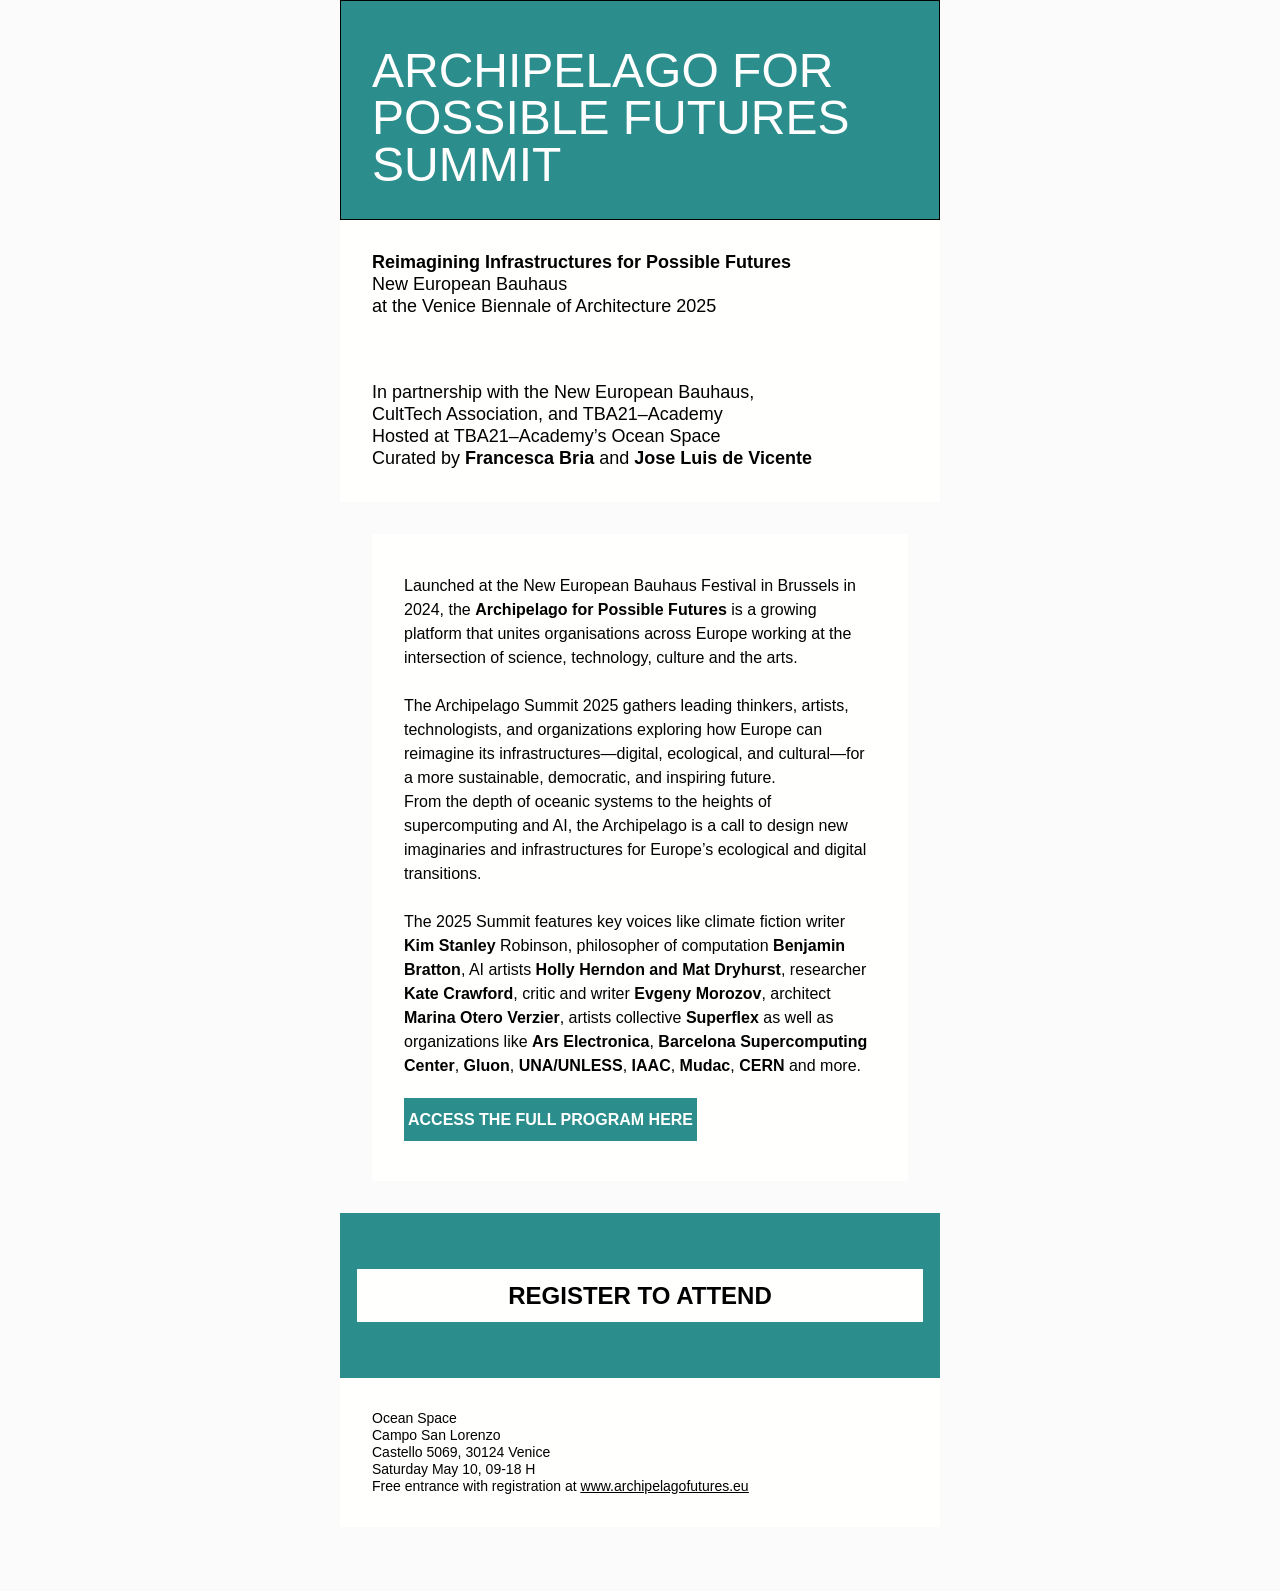
==== archipelago-letter/index.html @ 65e49612 "upd email" ====
<!doctype html>
<html lang="en" dir="auto" xmlns="http://www.w3.org/1999/xhtml" xmlns:v="urn:schemas-microsoft-com:vml" xmlns:o="urn:schemas-microsoft-com:office:office">
<head>
<title>ARCHIPELAGO FOR POSSIBLE FUTURES SUMMIT</title>
<!--[if !mso]><!-->
<meta http-equiv="X-UA-Compatible" content="IE=edge">
<!--<![endif]-->
<meta http-equiv="Content-Type" content="text/html; charset=UTF-8">
<meta name="viewport" content="width=device-width, initial-scale=1">
<style type="text/css">

#outlook a{padding:0;}body{margin:0;padding:0;-webkit-text-size-adjust:100%;-ms-text-size-adjust:100%;}table,td{border-collapse:collapse;mso-table-lspace:0pt;mso-table-rspace:0pt;}img{border:0;height:auto;line-height:100%;outline:none;text-decoration:none;-ms-interpolation-mode:bicubic;}p{display:block;margin:0;}
</style>
<!--[if mso]> <noscript><xml><o:OfficeDocumentSettings><o:AllowPNG/><o:PixelsPerInch>96</o:PixelsPerInch></o:OfficeDocumentSettings></xml></noscript>
<![endif]-->
<!--[if lte mso 11]>
<style type="text/css">

.h{width:100% !important;}
</style>
<![endif]-->
<style type="text/css">

@media only screen and (min-width:599px){.f{width:531px!important;max-width:531px;}.hb{width:3px!important;max-width:3px;}.k{width:536px!important;max-width:536px;}.p{width:568px!important;max-width:568px;}.o{width:100%!important;max-width:100%;}.oc{width:22.7612%!important;max-width:22.7612%;}.x5{width:2.9851%!important;max-width:2.9851%;}}
</style>
<style media="screen and (min-width:599px)">.moz-text-html .f{width:531px!important;max-width:531px;}.moz-text-html .hb{width:3px!important;max-width:3px;}.moz-text-html .k{width:536px!important;max-width:536px;}.moz-text-html .p{width:568px!important;max-width:568px;}.moz-text-html .o{width:100%!important;max-width:100%;}.moz-text-html .oc{width:22.7612%!important;max-width:22.7612%;}.moz-text-html .x5{width:2.9851%!important;max-width:2.9851%;}
</style>
<style type="text/css">

@font-face{font-family:'Futura PT';font-style:normal;font-weight:400;mso-font-alt:'Gill Sans';src:url(https://sthmwwqim9yc6v1v.public.blob.vercel-storage.com/FuturaPT-Book-4z6zQm4X7bW9oYr2mli2XhpmAFk872.woff);}@font-face{font-family:'Futura PT';font-style:normal;font-weight:600;mso-font-alt:'Gill Sans';src:url(https://sthmwwqim9yc6v1v.public.blob.vercel-storage.com/FuturaPT-Heavy-7Whd7Agw1hOAuCQ8MwNNus2QT4EzBn.woff);}u+.emailify .g-screen{background:#000;mix-blend-mode:screen;display:inline-block;padding:0;margin:0;}u+.emailify .g-diff{background:#000;mix-blend-mode:difference;display:inline-block;padding:0;margin:0;}body{-webkit-font-smoothing:antialiased;-moz-osx-font-smoothing:grayscale;}a[x-apple-data-detectors]{color:inherit!important;text-decoration:none!important;}u+.emailify a{color:inherit!important;text-decoration:none!important;}#MessageViewBody a{color:inherit!important;text-decoration:none!important;}div.w{font-size:0;}
@media only screen and (max-width:599px){.emailify{height:100%!important;margin:0!important;padding:0!important;width:100%!important;}td.x{padding-left:0!important;padding-right:0!important;}td.b td{background-size:cover!important;}div.r.e>table>tbody>tr>td,div.r.e>div>table>tbody>tr>td{padding-right:16px!important}div.r.y>table>tbody>tr>td,div.r.y>div>table>tbody>tr>td{padding-left:16px!important}td.b.xb>table{width:100%!important}td.xb>table>tbody>tr>td>a{display:block!important;width:100%!important;padding-left:0!important;padding-right:0!important;}td.b.xb>table{width:100%!important}td.xb>table>tbody>tr>td{width:100%!important;padding-left:0!important;padding-right:0!important;}}
</style>
<meta name="format-detection" content="telephone=no, date=no, address=no, email=no, url=no">
<meta name="x-apple-disable-message-reformatting">
<meta name="color-scheme" content="light dark">
<meta name="supported-color-schemes" content="light dark">
<!--[if gte mso 9]>
<style>a:link{mso-style-priority:99;color:inherit;text-decoration:none;}a:visited{mso-style-priority:99;color:inherit;text-decoration:none;}li{margin-left:-1em !important}table,td,p,div,span,ul,ol,li,a,h1,h2,h3,h4,h5,h6{mso-hyphenate:none;}sup,sub{font-size: 100% !important;}
</style>
<![endif]-->
</head>
<body lang="en" link="#DD0000" vlink="#DD0000" class="emailify" style="mso-line-height-rule:exactly;mso-hyphenate:none;word-spacing:normal;background-color:#fbfbfb;"><div style="display:none;font-size:1px;color:#ffffff;line-height:1px;max-height:0;max-width:0;opacity:0;overflow:hidden;">Reimagining Infrastructures for Possible Futures New European Bauhaus at the Venice Biennale of Architecture 2025</div><div style="background-color:#fbfbfb;" lang="en" dir="auto">
<!--[if mso | IE]>
<table align="center" border="0" cellpadding="0" cellspacing="0" role="presentation" style="width:600px;" width="600"><tr><td style="line-height:0;font-size:0;mso-line-height-rule:exactly;">
<![endif]--><div class="r e y" style="background:#2c8e8c;background-color:#2c8e8c;margin:0px auto;max-width:600px;">
<table align="center" border="0" cellpadding="0" cellspacing="0" role="presentation" style="background:#2c8e8c;background-color:#2c8e8c;width:100%;"><tbody><tr><td style="border-bottom:1px solid #000000;border-left:1px solid #000000;border-right:1px solid #000000;border-top:1px solid #000000;direction:ltr;font-size:0;padding:31px 31px 31px 31px;text-align:left;">
<!--[if mso | IE]>
<table role="presentation" border="0" cellpadding="0" cellspacing="0"><tr><td style="vertical-align:middle;width:531px;">
<![endif]--><div class="f h" style="font-size:0;text-align:left;direction:ltr;display:inline-block;vertical-align:middle;width:100%;">
<table border="0" cellpadding="0" cellspacing="0" role="presentation" style="border:none;vertical-align:middle;" width="100%"><tbody><tr><td align="left" style="font-size:0;padding:0;padding-bottom:15px;word-break:break-word;">
<table border="0" cellpadding="0" cellspacing="0" role="presentation" style="border-collapse:collapse;border-spacing:0;"><tbody><tr><td style="width:50px;"> <img alt src="https://e.hypermatic.com/9e083a17dd540c4760c29c9b9c010d60.jpg" style="border:0;display:block;outline:none;text-decoration:none;height:auto;width:100%;font-size:13px;" width="50" height="auto">
</td></tr></tbody></table>
</td></tr><tr><td align="left" class="x" style="font-size:0;padding-bottom:0;word-break:break-word;"><div style="text-align:left;"><p style="Margin:0;mso-line-height-alt:47px;"><span style="font-size:48px;font-family:'Futura PT','Gill Sans',sans-serif;font-weight:400;text-transform:uppercase;color:#ffffff;line-height:98%;mso-line-height-alt:47px;">ARCHIPELAGO FOR POSSIBLE FUTURES SUMMIT</span></p></div>
</td></tr></tbody></table></div>
<!--[if mso | IE]>
</td><td class style="vertical-align:top;width:3px;">
<![endif]--><div class="hb h" style="font-size:0;text-align:left;direction:ltr;display:inline-block;vertical-align:top;width:100%;">
<table border="0" cellpadding="0" cellspacing="0" role="presentation" width="100%"><tbody><tr><td style="vertical-align:top;padding:0;">
<table border="0" cellpadding="0" cellspacing="0" role="presentation" style width="100%"><tbody></tbody></table>
</td></tr></tbody></table></div>
<!--[if mso | IE]>
</td></tr></table>
<![endif]-->
</td></tr></tbody></table></div>
<!--[if mso | IE]>
</td></tr></table>
<table align="center" border="0" cellpadding="0" cellspacing="0" role="presentation" style="width:600px;" width="600"><tr><td style="line-height:0;font-size:0;mso-line-height-rule:exactly;">
<![endif]--><div class="r e y" style="background:#fffffe;background-color:#fffffe;margin:0px auto;max-width:600px;">
<table align="center" border="0" cellpadding="0" cellspacing="0" role="presentation" style="background:#fffffe;background-color:#fffffe;width:100%;"><tbody><tr><td style="border:none;direction:ltr;font-size:0;padding:32px 32px 32px 32px;text-align:left;">
<!--[if mso | IE]>
<table role="presentation" border="0" cellpadding="0" cellspacing="0"><tr><td style="vertical-align:middle;width:536px;">
<![endif]--><div class="k h" style="font-size:0;text-align:left;direction:ltr;display:inline-block;vertical-align:middle;width:100%;">
<table border="0" cellpadding="0" cellspacing="0" role="presentation" style="border:none;vertical-align:middle;" width="100%"><tbody><tr><td align="left" class="x" style="font-size:0;word-break:break-word;"><div style="text-align:left;"><p style="Margin:0;mso-line-height-alt:22px;"><span style="font-size:18px;font-family:'Futura PT','Gill Sans',sans-serif;font-weight:600;color:#000000;line-height:122%;mso-line-height-alt:22px;">Reimagining Infrastructures for Possible Futures</span></p><p style="Margin:0;mso-line-height-alt:22px;"><span style="font-size:18px;font-family:'Futura PT','Gill Sans',sans-serif;font-weight:400;color:#000000;line-height:122%;mso-line-height-alt:22px;">New European Bauhaus </span></p><p style="Margin:0;mso-line-height-alt:22px;"><span style="font-size:18px;font-family:'Futura PT','Gill Sans',sans-serif;font-weight:400;color:#000000;line-height:122%;mso-line-height-alt:22px;">at the Venice Biennale of Architecture 2025</span></p></div>
</td></tr></tbody></table></div>
<!--[if mso | IE]>
</td></tr></table>
<![endif]-->
</td></tr></tbody></table></div>
<!--[if mso | IE]>
</td></tr></table>
<table align="center" border="0" cellpadding="0" cellspacing="0" role="presentation" style="width:600px;" width="600"><tr><td style="line-height:0;font-size:0;mso-line-height-rule:exactly;">
<![endif]--><div class="r e y" style="background:#fffffe;background-color:#fffffe;margin:0px auto;max-width:600px;">
<table align="center" border="0" cellpadding="0" cellspacing="0" role="presentation" style="background:#fffffe;background-color:#fffffe;width:100%;"><tbody><tr><td style="border:none;direction:ltr;font-size:0;padding:32px 32px 32px 32px;text-align:left;">
<!--[if mso | IE]>
<table role="presentation" border="0" cellpadding="0" cellspacing="0"><tr><td style="vertical-align:middle;width:536px;">
<![endif]--><div class="k h" style="font-size:0;text-align:left;direction:ltr;display:inline-block;vertical-align:middle;width:100%;">
<table border="0" cellpadding="0" cellspacing="0" role="presentation" style="border:none;vertical-align:middle;" width="100%"><tbody><tr><td align="left" class="x" style="font-size:0;word-break:break-word;"><div style="text-align:left;"><p style="Margin:0;mso-line-height-alt:22px;"><span style="font-size:18px;font-family:'Futura PT','Gill Sans',sans-serif;font-weight:400;color:#000000;line-height:122%;mso-line-height-alt:22px;">In partnership with the New European Bauhaus, </span></p><p style="Margin:0;mso-line-height-alt:22px;"><span style="font-size:18px;font-family:'Futura PT','Gill Sans',sans-serif;font-weight:400;color:#000000;line-height:122%;mso-line-height-alt:22px;">CultTech Association, and TBA21–Academy</span></p><p style="Margin:0;mso-line-height-alt:22px;"><span style="font-size:18px;font-family:'Futura PT','Gill Sans',sans-serif;font-weight:400;color:#000000;line-height:122%;mso-line-height-alt:22px;">Hosted at TBA21–Academy&rsquo;s Ocean Space</span></p><p style="Margin:0;mso-line-height-alt:22px;"><span style="font-size:18px;font-family:'Futura PT','Gill Sans',sans-serif;font-weight:400;color:#000000;line-height:122%;mso-line-height-alt:22px;">Curated by </span><span style="font-size:18px;font-family:'Futura PT','Gill Sans',sans-serif;font-weight:600;color:#000000;line-height:122%;mso-line-height-alt:22px;">Francesca Bria</span><span style="font-size:18px;font-family:'Futura PT','Gill Sans',sans-serif;font-weight:400;color:#000000;line-height:122%;mso-line-height-alt:22px;"> and </span><span style="font-size:18px;font-family:'Futura PT','Gill Sans',sans-serif;font-weight:600;color:#000000;line-height:122%;mso-line-height-alt:22px;">Jose Luis de Vicente</span></p></div>
</td></tr></tbody></table></div>
<!--[if mso | IE]>
</td></tr></table>
<![endif]-->
</td></tr></tbody></table></div>
<!--[if mso | IE]>
</td></tr></table>
<table align="center" border="0" cellpadding="0" cellspacing="0" role="presentation" style="width:600px;" width="600"><tr><td style="line-height:0;font-size:0;mso-line-height-rule:exactly;">
<table align="center" border="0" cellpadding="0" cellspacing="0" role="presentation" style="width:600px;" width="600"><tr><td style="line-height:0;font-size:0;mso-line-height-rule:exactly;"><v:image style="border:0;height:693px;mso-position-horizontal:center;position:absolute;top:0;width:600px;z-index:-3;" src="https://e.hypermatic.com/7cba2e846ac6e6dfd0c2833f0e7c9ea8.jpg" xmlns:v="urn:schemas-microsoft-com:vml"/><v:rect style="border:0;height:693px;mso-position-horizontal:center;position:absolute;top:0;bottom:0;width:600px;z-index:-4;" fillcolor="transparent" stroke="false" strokecolor="none" strokeweight="0" xmlns:v="urn:schemas-microsoft-com:vml"/>
<![endif]--><div class="r e y" style="background:transparent url('https://e.hypermatic.com/7cba2e846ac6e6dfd0c2833f0e7c9ea8.jpg') center center / cover no-repeat;background-position:center center;background-repeat:no-repeat;background-size:cover;margin:0px auto;max-width:600px;"><div style="line-height:0;font-size:0;">
<table align="center" background="https://e.hypermatic.com/7cba2e846ac6e6dfd0c2833f0e7c9ea8.jpg" border="0" cellpadding="0" cellspacing="0" role="presentation" style="background:transparent url('https://e.hypermatic.com/7cba2e846ac6e6dfd0c2833f0e7c9ea8.jpg') center center / cover no-repeat;background-position:center center;background-repeat:no-repeat;background-size:cover;width:100%;"><tbody><tr><td style="border:none;direction:ltr;font-size:0;padding:32px 32px 32px 32px;text-align:left;">
<!--[if mso | IE]>
<table role="presentation" border="0" cellpadding="0" cellspacing="0"><tr><td style="vertical-align:middle;width:536px;">
<![endif]--><div class="k h" style="font-size:0;text-align:left;direction:ltr;display:inline-block;vertical-align:middle;width:100%;">
<table border="0" cellpadding="0" cellspacing="0" role="presentation" width="100%"><tbody><tr><td style="background-color:#fffffe;border:none;vertical-align:middle;padding:40px 32px 40px 32px;">
<table border="0" cellpadding="0" cellspacing="0" role="presentation" style width="100%"><tbody><tr><td align="left" class="x" style="font-size:0;padding-bottom:8px;word-break:break-word;"><div style="text-align:left;"><p style="Margin:0;mso-line-height-alt:24px;"><span style="font-size:16px;font-family:'Futura PT','Gill Sans',sans-serif;font-weight:400;color:#000000;line-height:150%;mso-line-height-alt:24px;">Launched at the New European Bauhaus Festival in Brussels in 2024, the </span><span style="font-size:16px;font-family:'Futura PT','Gill Sans',sans-serif;font-weight:600;color:#000000;line-height:150%;mso-line-height-alt:24px;">Archipelago for Possible Futures</span><span style="font-size:16px;font-family:'Futura PT','Gill Sans',sans-serif;font-weight:400;color:#000000;line-height:150%;mso-line-height-alt:24px;"> is a growing platform that unites organisations across Europe working at the intersection of science, technology, culture and the arts.</span></p><p style="Margin:0;mso-line-height-alt:24px;"><span style="font-size:16px;font-family:'Futura PT','Gill Sans',sans-serif;font-weight:400;color:#000000;line-height:150%;mso-line-height-alt:24px;">&nbsp;</span></p><p style="Margin:0;mso-line-height-alt:24px;"><span style="font-size:16px;font-family:'Futura PT','Gill Sans',sans-serif;font-weight:400;color:#000000;line-height:150%;mso-line-height-alt:24px;">The Archipelago Summit 2025 gathers leading thinkers, artists, technologists, and organizations exploring how Europe can reimagine its infrastructures—digital, ecological, and cultural—for a more sustainable, democratic, and inspiring future. </span></p><p style="Margin:0;mso-line-height-alt:24px;"><span style="font-size:16px;font-family:'Futura PT','Gill Sans',sans-serif;font-weight:400;color:#000000;line-height:150%;mso-line-height-alt:24px;">From the depth of oceanic systems to the heights of supercomputing and AI, the Archipelago is a call to design new imaginaries and infrastructures for Europe&rsquo;s ecological and digital transitions.</span></p><p style="Margin:0;mso-line-height-alt:24px;"><span style="font-size:16px;font-family:'Futura PT','Gill Sans',sans-serif;font-weight:400;color:#000000;line-height:150%;mso-line-height-alt:24px;">&nbsp;</span></p><p style="Margin:0;mso-line-height-alt:24px;"><span style="font-size:16px;font-family:'Futura PT','Gill Sans',sans-serif;font-weight:400;color:#000000;line-height:150%;mso-line-height-alt:24px;">The 2025 Summit features key voices like climate fiction writer </span><span style="font-size:16px;font-family:'Futura PT','Gill Sans',sans-serif;font-weight:600;color:#000000;line-height:150%;mso-line-height-alt:24px;">Kim Stanley</span><span style="font-size:16px;font-family:'Futura PT','Gill Sans',sans-serif;font-weight:500;color:#000000;line-height:150%;mso-line-height-alt:24px;"> Robinson</span><span style="font-size:16px;font-family:'Futura PT','Gill Sans',sans-serif;font-weight:400;color:#000000;line-height:150%;mso-line-height-alt:24px;">, philosopher of computation </span><span style="font-size:16px;font-family:'Futura PT','Gill Sans',sans-serif;font-weight:600;color:#000000;line-height:150%;mso-line-height-alt:24px;">Benjamin Bratton</span><span style="font-size:16px;font-family:'Futura PT','Gill Sans',sans-serif;font-weight:400;color:#000000;line-height:150%;mso-line-height-alt:24px;">, AI artists </span><span style="font-size:16px;font-family:'Futura PT','Gill Sans',sans-serif;font-weight:600;color:#000000;line-height:150%;mso-line-height-alt:24px;">Holly Herndon and Mat Dryhurst</span><span style="font-size:16px;font-family:'Futura PT','Gill Sans',sans-serif;font-weight:400;color:#000000;line-height:150%;mso-line-height-alt:24px;">, researcher </span><span style="font-size:16px;font-family:'Futura PT','Gill Sans',sans-serif;font-weight:600;color:#000000;line-height:150%;mso-line-height-alt:24px;">Kate Crawford</span><span style="font-size:16px;font-family:'Futura PT','Gill Sans',sans-serif;font-weight:400;color:#000000;line-height:150%;mso-line-height-alt:24px;">, critic and writer </span><span style="font-size:16px;font-family:'Futura PT','Gill Sans',sans-serif;font-weight:600;color:#000000;line-height:150%;mso-line-height-alt:24px;">Evgeny Morozov</span><span style="font-size:16px;font-family:'Futura PT','Gill Sans',sans-serif;font-weight:400;color:#000000;line-height:150%;mso-line-height-alt:24px;">, architect </span><span style="font-size:16px;font-family:'Futura PT','Gill Sans',sans-serif;font-weight:600;color:#000000;line-height:150%;mso-line-height-alt:24px;">Marina Otero Verzier</span><span style="font-size:16px;font-family:'Futura PT','Gill Sans',sans-serif;font-weight:400;color:#000000;line-height:150%;mso-line-height-alt:24px;">, artists collective </span><span style="font-size:16px;font-family:'Futura PT','Gill Sans',sans-serif;font-weight:600;color:#000000;line-height:150%;mso-line-height-alt:24px;">Superflex</span><span style="font-size:16px;font-family:'Futura PT','Gill Sans',sans-serif;font-weight:400;color:#000000;line-height:150%;mso-line-height-alt:24px;"> as well as organizations like </span><span style="font-size:16px;font-family:'Futura PT','Gill Sans',sans-serif;font-weight:600;color:#000000;line-height:150%;mso-line-height-alt:24px;">Ars Electronica</span><span style="font-size:16px;font-family:'Futura PT','Gill Sans',sans-serif;font-weight:400;color:#000000;line-height:150%;mso-line-height-alt:24px;">, </span><span style="font-size:16px;font-family:'Futura PT','Gill Sans',sans-serif;font-weight:600;color:#000000;line-height:150%;mso-line-height-alt:24px;">Barcelona Supercomputing Center</span><span style="font-size:16px;font-family:'Futura PT','Gill Sans',sans-serif;font-weight:400;color:#000000;line-height:150%;mso-line-height-alt:24px;">, </span><span style="font-size:16px;font-family:'Futura PT','Gill Sans',sans-serif;font-weight:600;color:#000000;line-height:150%;mso-line-height-alt:24px;">Gluon</span><span style="font-size:16px;font-family:'Futura PT','Gill Sans',sans-serif;font-weight:400;color:#000000;line-height:150%;mso-line-height-alt:24px;">, </span><span style="font-size:16px;font-family:'Futura PT','Gill Sans',sans-serif;font-weight:600;color:#000000;line-height:150%;mso-line-height-alt:24px;">UNA/UNLESS</span><span style="font-size:16px;font-family:'Futura PT','Gill Sans',sans-serif;font-weight:400;color:#000000;line-height:150%;mso-line-height-alt:24px;">, </span><span style="font-size:16px;font-family:'Futura PT','Gill Sans',sans-serif;font-weight:600;color:#000000;line-height:150%;mso-line-height-alt:24px;">IAAC</span><span style="font-size:16px;font-family:'Futura PT','Gill Sans',sans-serif;font-weight:400;color:#000000;line-height:150%;mso-line-height-alt:24px;">, </span><span style="font-size:16px;font-family:'Futura PT','Gill Sans',sans-serif;font-weight:600;color:#000000;line-height:150%;mso-line-height-alt:24px;">Mudac</span><span style="font-size:16px;font-family:'Futura PT','Gill Sans',sans-serif;font-weight:400;color:#000000;line-height:150%;mso-line-height-alt:24px;">, </span><span style="font-size:16px;font-family:'Futura PT','Gill Sans',sans-serif;font-weight:600;color:#000000;line-height:150%;mso-line-height-alt:24px;">CERN</span><span style="font-size:16px;font-family:'Futura PT','Gill Sans',sans-serif;font-weight:400;color:#000000;line-height:150%;mso-line-height-alt:24px;"> and more. </span></p></div>
</td></tr><tr><td style="font-size:0;padding:0;padding-bottom:8px;word-break:break-word;" aria-hidden="true"><div style="height:4px;line-height:4px;">&#8202;</div>
</td></tr><tr><td align="left" class="b" style="font-size:0;padding:0;padding-bottom:0;word-break:break-word;">
<table border="0" cellpadding="0" cellspacing="0" role="presentation" style="border-collapse:separate;width:293px;line-height:100%;"><tbody><tr><td align="center" bgcolor="#2c8e8c" class role="presentation" style="background:#2c8e8c;border:none;cursor:auto;mso-padding-alt:12px 0px 12px 0px;vertical-align:middle;" valign="middle"> <a href="https://www.archipelagofutures.eu/program-venice-2025" class style="display:inline-block;width:293px;background-color:#2c8e8c;color:#ffffff;font-family:'Futura PT','Gill Sans',sans-serif;font-size:13px;font-weight:normal;line-height:100%;margin:0;text-decoration:none;text-transform:none;padding:12px 0px 12px 0px;mso-padding-alt:0;" target="_blank"> <span style="font-size:16px;font-family:'Futura PT','Gill Sans',sans-serif;font-weight:600;text-transform:uppercase;color:#ffffff;line-height:119%;mso-line-height-alt:19px;">Access the full program here</span></a>
</td></tr></tbody></table>
</td></tr></tbody></table>
</td></tr></tbody></table></div>
<!--[if mso | IE]>
</td></tr></table>
<![endif]-->
</td></tr></tbody></table></div></div>
<!--[if mso | IE]>
</td></tr></table>
</td></tr></table>
<table align="center" border="0" cellpadding="0" cellspacing="0" role="presentation" style="width:600px;" width="600"><tr><td style="line-height:0;font-size:0;mso-line-height-rule:exactly;">
<![endif]--><div class="r e y" style="background:#2c8e8c;background-color:#2c8e8c;margin:0px auto;max-width:600px;">
<table align="center" border="0" cellpadding="0" cellspacing="0" role="presentation" style="background:#2c8e8c;background-color:#2c8e8c;width:100%;"><tbody><tr><td style="border:none;direction:ltr;font-size:0;padding:16px 16px 16px 16px;text-align:left;">
<!--[if mso | IE]>
<table role="presentation" border="0" cellpadding="0" cellspacing="0"><tr><td style="vertical-align:middle;width:568px;">
<![endif]--><div class="p h" style="font-size:0;text-align:left;direction:ltr;display:inline-block;vertical-align:middle;width:100%;">
<table border="0" cellpadding="0" cellspacing="0" role="presentation" width="100%"><tbody><tr><td style="border:none;vertical-align:middle;padding:40px 0px 40px 0px;">
<table border="0" cellpadding="0" cellspacing="0" role="presentation" style width="100%"><tbody><tr><td align="center" class="b xb" style="font-size:0;padding:0;word-break:break-word;">
<table border="0" cellpadding="0" cellspacing="0" role="presentation" style="border-collapse:separate;width:566px;line-height:100%;"><tbody><tr><td align="center" bgcolor="#fffffe" class role="presentation" style="background:#fffffe;border:none;cursor:auto;mso-padding-alt:12px 0px 12px 0px;vertical-align:middle;" valign="middle"> <a href="https://www.archipelagofutures.eu" class style="display:inline-block;width:566px;background-color:#fffffe;color:#ffffff;font-family:'Futura PT','Gill Sans',sans-serif;font-size:13px;font-weight:normal;line-height:100%;margin:0;text-decoration:none;text-transform:none;padding:12px 0px 12px 0px;mso-padding-alt:0;" target="_blank"> <span style="font-size:24px;font-family:'Futura PT','Gill Sans',sans-serif;font-weight:600;text-transform:uppercase;color:#000000;line-height:121%;mso-line-height-alt:29px;">Register to attend</span></a>
</td></tr></tbody></table>
</td></tr></tbody></table>
</td></tr></tbody></table></div>
<!--[if mso | IE]>
</td></tr></table>
<![endif]-->
</td></tr></tbody></table></div>
<!--[if mso | IE]>
</td></tr></table>
<table align="center" border="0" cellpadding="0" cellspacing="0" role="presentation" style="width:600px;" width="600"><tr><td style="line-height:0;font-size:0;mso-line-height-rule:exactly;">
<![endif]--><div class="r e y" style="background:#fffffe;background-color:#fffffe;margin:0px auto;max-width:600px;">
<table align="center" border="0" cellpadding="0" cellspacing="0" role="presentation" style="background:#fffffe;background-color:#fffffe;width:100%;"><tbody><tr><td style="border:none;direction:ltr;font-size:0;padding:32px 32px 32px 32px;text-align:left;">
<!--[if mso | IE]>
<table role="presentation" border="0" cellpadding="0" cellspacing="0"><tr><td style="vertical-align:middle;width:536px;">
<![endif]--><div class="k h" style="font-size:0;text-align:left;direction:ltr;display:inline-block;vertical-align:middle;width:100%;">
<table border="0" cellpadding="0" cellspacing="0" role="presentation" style="border:none;vertical-align:middle;" width="100%"><tbody><tr><td align="left" class="x" style="font-size:0;word-break:break-word;"><div style="text-align:left;"><p style="Margin:0;mso-line-height-alt:17px;"><span style="font-size:14px;font-family:'Futura PT','Gill Sans',sans-serif;font-weight:400;color:#000000;line-height:121%;mso-line-height-alt:17px;">Ocean Space</span></p><p style="Margin:0;mso-line-height-alt:17px;"><span style="font-size:14px;font-family:'Futura PT','Gill Sans',sans-serif;font-weight:400;color:#000000;line-height:121%;mso-line-height-alt:17px;">Campo San Lorenzo</span></p><p style="Margin:0;mso-line-height-alt:17px;"><span style="font-size:14px;font-family:'Futura PT','Gill Sans',sans-serif;font-weight:400;color:#000000;line-height:121%;mso-line-height-alt:17px;">Castello 5069, 30124 Venice</span></p><p style="Margin:0;mso-line-height-alt:17px;"><span style="font-size:14px;font-family:'Futura PT','Gill Sans',sans-serif;font-weight:400;color:#000000;line-height:121%;mso-line-height-alt:17px;">Saturday May 10, 09-18 H</span></p><p style="Margin:0;mso-line-height-alt:17px;"><span style="font-size:14px;font-family:'Futura PT','Gill Sans',sans-serif;font-weight:400;color:#000000;line-height:121%;mso-line-height-alt:17px;">Free entrance with registration at </span><span style="font-size:14px;font-family:'Futura PT','Gill Sans',sans-serif;font-weight:400;color:#000000;line-height:121%;text-decoration:underline;mso-line-height-alt:17px;"><a href="https://www.archipelagofutures.eu/" style="color:#000000;text-decoration:underline;" target="_blank">www.archipelagofutures.eu</a></span></p></div>
</td></tr></tbody></table></div>
<!--[if mso | IE]>
</td></tr></table>
<![endif]-->
</td></tr></tbody></table></div>
<!--[if mso | IE]>
</td></tr></table>
<table align="center" border="0" cellpadding="0" cellspacing="0" role="presentation" style="width:600px;" width="600"><tr><td style="line-height:0;font-size:0;mso-line-height-rule:exactly;">
<table align="center" border="0" cellpadding="0" cellspacing="0" role="presentation" style="width:600px;" width="600"><tr><td style="line-height:0;font-size:0;mso-line-height-rule:exactly;"><v:image style="border:0;height:97px;mso-position-horizontal:center;position:absolute;top:0;width:600px;z-index:-3;" src="https://e.hypermatic.com/0a7e1885bf222320294b1ffaa2a98a74.jpg" xmlns:v="urn:schemas-microsoft-com:vml"/><v:rect style="border:0;height:97px;mso-position-horizontal:center;position:absolute;top:0;bottom:0;width:600px;z-index:-4;" fillcolor="transparent" stroke="false" strokecolor="none" strokeweight="0" xmlns:v="urn:schemas-microsoft-com:vml"/>
<![endif]--><div class="r e y" style="background:transparent url('https://e.hypermatic.com/0a7e1885bf222320294b1ffaa2a98a74.jpg') center center / cover no-repeat;background-position:center center;background-repeat:no-repeat;background-size:cover;margin:0px auto;max-width:600px;"><div style="line-height:0;font-size:0;">
<table align="center" background="https://e.hypermatic.com/0a7e1885bf222320294b1ffaa2a98a74.jpg" border="0" cellpadding="0" cellspacing="0" role="presentation" style="background:transparent url('https://e.hypermatic.com/0a7e1885bf222320294b1ffaa2a98a74.jpg') center center / cover no-repeat;background-position:center center;background-repeat:no-repeat;background-size:cover;width:100%;"><tbody><tr><td style="border:none;direction:ltr;font-size:0;padding:32px 32px 32px 32px;text-align:left;">
<!--[if mso | IE]>
<table role="presentation" border="0" cellpadding="0" cellspacing="0"><tr><td style="width:536px;">
<![endif]--><div class="o h w" style="font-size:0;line-height:0;text-align:left;display:inline-block;width:100%;direction:ltr;">
<!--[if mso | IE]>
<table border="0" cellpadding="0" cellspacing="0" role="presentation"><tr><td style="vertical-align:middle;width:122px;">
<![endif]--><div class="oc h" style="font-size:0;text-align:left;direction:ltr;display:inline-block;vertical-align:middle;width:22.7612%;">
<table border="0" cellpadding="0" cellspacing="0" role="presentation" style="border:none;vertical-align:middle;" width="100%"><tbody><tr><td align="left" style="font-size:0;padding:0;word-break:break-word;">
<table border="0" cellpadding="0" cellspacing="0" role="presentation" style="border-collapse:collapse;border-spacing:0;"><tbody><tr><td style="width:122px;"> <img alt src="https://e.hypermatic.com/7028ab9bcf469715cd2352072263d76d.png" style="border:0;display:block;outline:none;text-decoration:none;height:auto;width:100%;font-size:13px;" width="122" height="auto">
</td></tr></tbody></table>
</td></tr></tbody></table></div>
<!--[if mso | IE]>
</td><td style="vertical-align:top;width:16px;">
<![endif]--><div class="x5 h" style="font-size:0;text-align:left;direction:ltr;display:inline-block;vertical-align:top;width:2.9851%;">
<table border="0" cellpadding="0" cellspacing="0" role="presentation" width="100%"><tbody><tr><td style="vertical-align:top;padding:0;">
<table border="0" cellpadding="0" cellspacing="0" role="presentation" style width="100%"><tbody></tbody></table>
</td></tr></tbody></table></div>
<!--[if mso | IE]>
</td><td style="vertical-align:middle;width:122px;">
<![endif]--><div class="oc h" style="font-size:0;text-align:left;direction:ltr;display:inline-block;vertical-align:middle;width:22.7612%;">
<table border="0" cellpadding="0" cellspacing="0" role="presentation" style="border:none;vertical-align:middle;" width="100%"><tbody><tr><td align="left" style="font-size:0;padding:0;word-break:break-word;">
<table border="0" cellpadding="0" cellspacing="0" role="presentation" style="border-collapse:collapse;border-spacing:0;"><tbody><tr><td style="width:84px;"> <img alt src="https://e.hypermatic.com/06a498caffeab087a005a8d1e30f1da8.png" style="border:0;display:block;outline:none;text-decoration:none;height:auto;width:100%;font-size:13px;" width="84" height="auto">
</td></tr></tbody></table>
</td></tr></tbody></table></div>
<!--[if mso | IE]>
</td><td style="vertical-align:top;width:16px;">
<![endif]--><div class="x5 h" style="font-size:0;text-align:left;direction:ltr;display:inline-block;vertical-align:top;width:2.9851%;">
<table border="0" cellpadding="0" cellspacing="0" role="presentation" width="100%"><tbody><tr><td style="vertical-align:top;padding:0;">
<table border="0" cellpadding="0" cellspacing="0" role="presentation" style width="100%"><tbody></tbody></table>
</td></tr></tbody></table></div>
<!--[if mso | IE]>
</td><td style="vertical-align:middle;width:122px;">
<![endif]--><div class="oc h" style="font-size:0;text-align:left;direction:ltr;display:inline-block;vertical-align:middle;width:22.7612%;">
<table border="0" cellpadding="0" cellspacing="0" role="presentation" style="border:none;vertical-align:middle;" width="100%"><tbody><tr><td align="left" style="font-size:0;padding:0;word-break:break-word;">
<table border="0" cellpadding="0" cellspacing="0" role="presentation" style="border-collapse:collapse;border-spacing:0;"><tbody><tr><td style="width:114px;"> <img alt src="https://e.hypermatic.com/e96d95edf5cc5740fba4e833bc086ed8.png" style="border:0;display:block;outline:none;text-decoration:none;height:auto;width:100%;font-size:13px;" width="114" height="auto">
</td></tr></tbody></table>
</td></tr></tbody></table></div>
<!--[if mso | IE]>
</td><td style="vertical-align:top;width:16px;">
<![endif]--><div class="x5 h" style="font-size:0;text-align:left;direction:ltr;display:inline-block;vertical-align:top;width:2.9851%;">
<table border="0" cellpadding="0" cellspacing="0" role="presentation" width="100%"><tbody><tr><td style="vertical-align:top;padding:0;">
<table border="0" cellpadding="0" cellspacing="0" role="presentation" style width="100%"><tbody></tbody></table>
</td></tr></tbody></table></div>
<!--[if mso | IE]>
</td><td style="vertical-align:middle;width:122px;">
<![endif]--><div class="oc h" style="font-size:0;text-align:left;direction:ltr;display:inline-block;vertical-align:middle;width:22.7612%;">
<table border="0" cellpadding="0" cellspacing="0" role="presentation" style="border:none;vertical-align:middle;" width="100%"><tbody><tr><td align="left" style="font-size:0;padding:0;word-break:break-word;">
<table border="0" cellpadding="0" cellspacing="0" role="presentation" style="border-collapse:collapse;border-spacing:0;"><tbody><tr><td style="width:102px;"> <img alt src="https://e.hypermatic.com/87b1db0d81bfbb1551f15b23a49f6923.png" style="border:0;display:block;outline:none;text-decoration:none;height:auto;width:100%;font-size:13px;" width="102" height="auto">
</td></tr></tbody></table>
</td></tr></tbody></table></div>
<!--[if mso | IE]>
</td></tr></table>
<![endif]--></div>
<!--[if mso | IE]>
</td></tr></table>
<![endif]-->
</td></tr></tbody></table></div></div>
<!--[if mso | IE]>
</td></tr></table>
</td></tr></table>
<![endif]--></div>
</body>
</html>
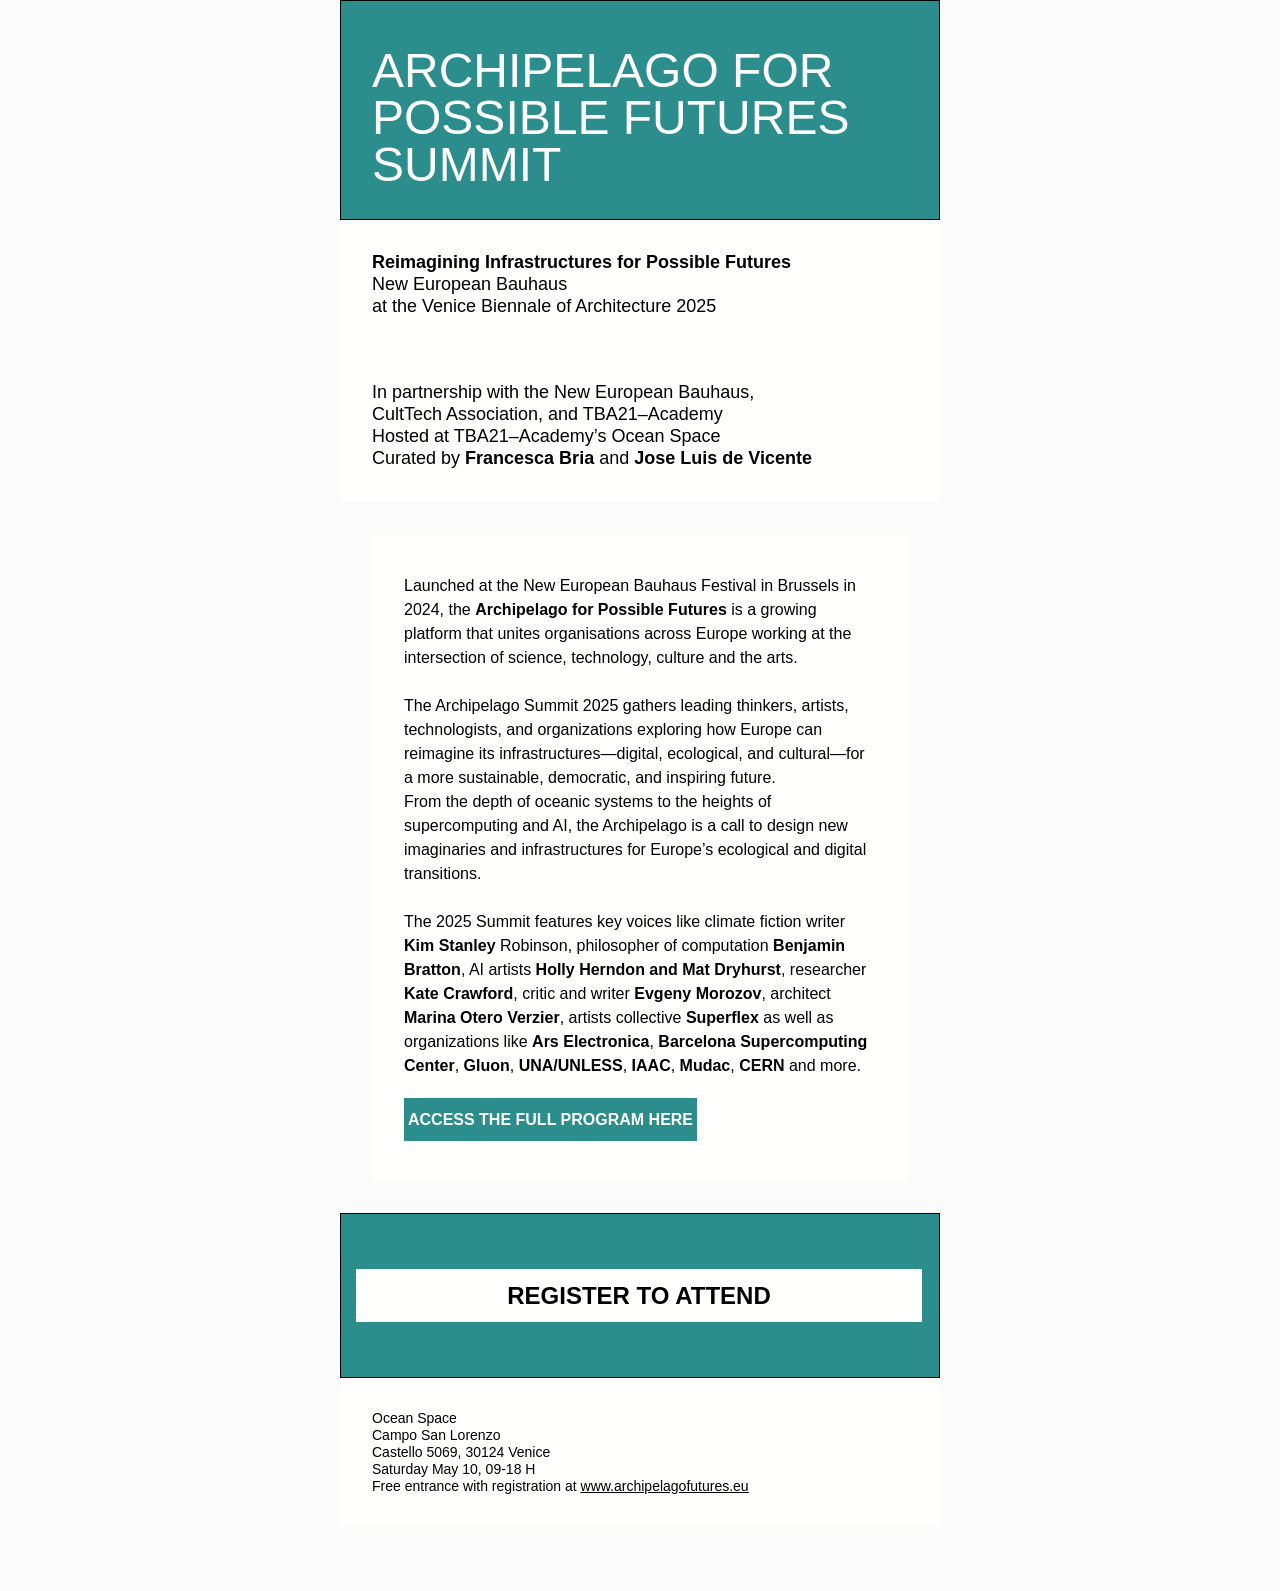
==== commit 3521ebef: "upd" ====
--- a/archipelago-letter/index.html
+++ b/archipelago-letter/index.html
@@ -21,14 +21,14 @@
 <![endif]-->
 <style type="text/css">
 
-@media only screen and (min-width:599px){.f{width:531px!important;max-width:531px;}.hb{width:3px!important;max-width:3px;}.k{width:536px!important;max-width:536px;}.p{width:568px!important;max-width:568px;}.o{width:100%!important;max-width:100%;}.oc{width:22.7612%!important;max-width:22.7612%;}.x5{width:2.9851%!important;max-width:2.9851%;}}
-</style>
-<style media="screen and (min-width:599px)">.moz-text-html .f{width:531px!important;max-width:531px;}.moz-text-html .hb{width:3px!important;max-width:3px;}.moz-text-html .k{width:536px!important;max-width:536px;}.moz-text-html .p{width:568px!important;max-width:568px;}.moz-text-html .o{width:100%!important;max-width:100%;}.moz-text-html .oc{width:22.7612%!important;max-width:22.7612%;}.moz-text-html .x5{width:2.9851%!important;max-width:2.9851%;}
+@media only screen and (min-width:599px){.f{width:531px!important;max-width:531px;}.hb{width:3px!important;max-width:3px;}.k{width:536px!important;max-width:536px;}.kaa{width:563px!important;max-width:563px;}.o{width:100%!important;max-width:100%;}.xl{width:24.6269%!important;max-width:24.6269%;}.u{width:4.6642%!important;max-width:4.6642%;}.ui{width:15.6716%!important;max-width:15.6716%;}.ui2{width:21.2687%!important;max-width:21.2687%;}.y{width:19.0299%!important;max-width:19.0299%;}.m{width:5.4104%!important;max-width:5.4104%;}}
+</style>
+<style media="screen and (min-width:599px)">.moz-text-html .f{width:531px!important;max-width:531px;}.moz-text-html .hb{width:3px!important;max-width:3px;}.moz-text-html .k{width:536px!important;max-width:536px;}.moz-text-html .kaa{width:563px!important;max-width:563px;}.moz-text-html .o{width:100%!important;max-width:100%;}.moz-text-html .xl{width:24.6269%!important;max-width:24.6269%;}.moz-text-html .u{width:4.6642%!important;max-width:4.6642%;}.moz-text-html .ui{width:15.6716%!important;max-width:15.6716%;}.moz-text-html .ui2{width:21.2687%!important;max-width:21.2687%;}.moz-text-html .y{width:19.0299%!important;max-width:19.0299%;}.moz-text-html .m{width:5.4104%!important;max-width:5.4104%;}
 </style>
 <style type="text/css">
 
 @font-face{font-family:'Futura PT';font-style:normal;font-weight:400;mso-font-alt:'Gill Sans';src:url(https://sthmwwqim9yc6v1v.public.blob.vercel-storage.com/FuturaPT-Book-4z6zQm4X7bW9oYr2mli2XhpmAFk872.woff);}@font-face{font-family:'Futura PT';font-style:normal;font-weight:600;mso-font-alt:'Gill Sans';src:url(https://sthmwwqim9yc6v1v.public.blob.vercel-storage.com/FuturaPT-Heavy-7Whd7Agw1hOAuCQ8MwNNus2QT4EzBn.woff);}u+.emailify .g-screen{background:#000;mix-blend-mode:screen;display:inline-block;padding:0;margin:0;}u+.emailify .g-diff{background:#000;mix-blend-mode:difference;display:inline-block;padding:0;margin:0;}body{-webkit-font-smoothing:antialiased;-moz-osx-font-smoothing:grayscale;}a[x-apple-data-detectors]{color:inherit!important;text-decoration:none!important;}u+.emailify a{color:inherit!important;text-decoration:none!important;}#MessageViewBody a{color:inherit!important;text-decoration:none!important;}div.w{font-size:0;}
-@media only screen and (max-width:599px){.emailify{height:100%!important;margin:0!important;padding:0!important;width:100%!important;}td.x{padding-left:0!important;padding-right:0!important;}td.b td{background-size:cover!important;}div.r.e>table>tbody>tr>td,div.r.e>div>table>tbody>tr>td{padding-right:16px!important}div.r.y>table>tbody>tr>td,div.r.y>div>table>tbody>tr>td{padding-left:16px!important}td.b.xb>table{width:100%!important}td.xb>table>tbody>tr>td>a{display:block!important;width:100%!important;padding-left:0!important;padding-right:0!important;}td.b.xb>table{width:100%!important}td.xb>table>tbody>tr>td{width:100%!important;padding-left:0!important;padding-right:0!important;}}
+@media only screen and (max-width:599px){.emailify{height:100%!important;margin:0!important;padding:0!important;width:100%!important;}td.x{padding-left:0!important;padding-right:0!important;}td.b td{background-size:cover!important;}div.r.e>table>tbody>tr>td,div.r.e>div>table>tbody>tr>td{padding-right:16px!important}div.r.ys>table>tbody>tr>td,div.r.ys>div>table>tbody>tr>td{padding-left:16px!important}td.b.xb>table{width:100%!important}td.xb>table>tbody>tr>td>a{display:block!important;width:100%!important;padding-left:0!important;padding-right:0!important;}td.b.xb>table{width:100%!important}td.xb>table>tbody>tr>td{width:100%!important;padding-left:0!important;padding-right:0!important;}}
 </style>
 <meta name="format-detection" content="telephone=no, date=no, address=no, email=no, url=no">
 <meta name="x-apple-disable-message-reformatting">
@@ -42,7 +42,7 @@
 <body lang="en" link="#DD0000" vlink="#DD0000" class="emailify" style="mso-line-height-rule:exactly;mso-hyphenate:none;word-spacing:normal;background-color:#fbfbfb;"><div style="display:none;font-size:1px;color:#ffffff;line-height:1px;max-height:0;max-width:0;opacity:0;overflow:hidden;">Reimagining Infrastructures for Possible Futures New European Bauhaus at the Venice Biennale of Architecture 2025</div><div style="background-color:#fbfbfb;" lang="en" dir="auto">
 <!--[if mso | IE]>
 <table align="center" border="0" cellpadding="0" cellspacing="0" role="presentation" style="width:600px;" width="600"><tr><td style="line-height:0;font-size:0;mso-line-height-rule:exactly;">
-<![endif]--><div class="r e y" style="background:#2c8e8c;background-color:#2c8e8c;margin:0px auto;max-width:600px;">
+<![endif]--><div class="r e ys" style="background:#2c8e8c;background-color:#2c8e8c;margin:0px auto;max-width:600px;">
 <table align="center" border="0" cellpadding="0" cellspacing="0" role="presentation" style="background:#2c8e8c;background-color:#2c8e8c;width:100%;"><tbody><tr><td style="border-bottom:1px solid #000000;border-left:1px solid #000000;border-right:1px solid #000000;border-top:1px solid #000000;direction:ltr;font-size:0;padding:31px 31px 31px 31px;text-align:left;">
 <!--[if mso | IE]>
 <table role="presentation" border="0" cellpadding="0" cellspacing="0"><tr><td style="vertical-align:middle;width:531px;">
@@ -65,7 +65,7 @@
 <!--[if mso | IE]>
 </td></tr></table>
 <table align="center" border="0" cellpadding="0" cellspacing="0" role="presentation" style="width:600px;" width="600"><tr><td style="line-height:0;font-size:0;mso-line-height-rule:exactly;">
-<![endif]--><div class="r e y" style="background:#fffffe;background-color:#fffffe;margin:0px auto;max-width:600px;">
+<![endif]--><div class="r e ys" style="background:#fffffe;background-color:#fffffe;margin:0px auto;max-width:600px;">
 <table align="center" border="0" cellpadding="0" cellspacing="0" role="presentation" style="background:#fffffe;background-color:#fffffe;width:100%;"><tbody><tr><td style="border:none;direction:ltr;font-size:0;padding:32px 32px 32px 32px;text-align:left;">
 <!--[if mso | IE]>
 <table role="presentation" border="0" cellpadding="0" cellspacing="0"><tr><td style="vertical-align:middle;width:536px;">
@@ -79,7 +79,7 @@
 <!--[if mso | IE]>
 </td></tr></table>
 <table align="center" border="0" cellpadding="0" cellspacing="0" role="presentation" style="width:600px;" width="600"><tr><td style="line-height:0;font-size:0;mso-line-height-rule:exactly;">
-<![endif]--><div class="r e y" style="background:#fffffe;background-color:#fffffe;margin:0px auto;max-width:600px;">
+<![endif]--><div class="r e ys" style="background:#fffffe;background-color:#fffffe;margin:0px auto;max-width:600px;">
 <table align="center" border="0" cellpadding="0" cellspacing="0" role="presentation" style="background:#fffffe;background-color:#fffffe;width:100%;"><tbody><tr><td style="border:none;direction:ltr;font-size:0;padding:32px 32px 32px 32px;text-align:left;">
 <!--[if mso | IE]>
 <table role="presentation" border="0" cellpadding="0" cellspacing="0"><tr><td style="vertical-align:middle;width:536px;">
@@ -94,7 +94,7 @@
 </td></tr></table>
 <table align="center" border="0" cellpadding="0" cellspacing="0" role="presentation" style="width:600px;" width="600"><tr><td style="line-height:0;font-size:0;mso-line-height-rule:exactly;">
 <table align="center" border="0" cellpadding="0" cellspacing="0" role="presentation" style="width:600px;" width="600"><tr><td style="line-height:0;font-size:0;mso-line-height-rule:exactly;"><v:image style="border:0;height:693px;mso-position-horizontal:center;position:absolute;top:0;width:600px;z-index:-3;" src="https://e.hypermatic.com/7cba2e846ac6e6dfd0c2833f0e7c9ea8.jpg" xmlns:v="urn:schemas-microsoft-com:vml"/><v:rect style="border:0;height:693px;mso-position-horizontal:center;position:absolute;top:0;bottom:0;width:600px;z-index:-4;" fillcolor="transparent" stroke="false" strokecolor="none" strokeweight="0" xmlns:v="urn:schemas-microsoft-com:vml"/>
-<![endif]--><div class="r e y" style="background:transparent url('https://e.hypermatic.com/7cba2e846ac6e6dfd0c2833f0e7c9ea8.jpg') center center / cover no-repeat;background-position:center center;background-repeat:no-repeat;background-size:cover;margin:0px auto;max-width:600px;"><div style="line-height:0;font-size:0;">
+<![endif]--><div class="r e ys" style="background:transparent url('https://e.hypermatic.com/7cba2e846ac6e6dfd0c2833f0e7c9ea8.jpg') center center / cover no-repeat;background-position:center center;background-repeat:no-repeat;background-size:cover;margin:0px auto;max-width:600px;"><div style="line-height:0;font-size:0;">
 <table align="center" background="https://e.hypermatic.com/7cba2e846ac6e6dfd0c2833f0e7c9ea8.jpg" border="0" cellpadding="0" cellspacing="0" role="presentation" style="background:transparent url('https://e.hypermatic.com/7cba2e846ac6e6dfd0c2833f0e7c9ea8.jpg') center center / cover no-repeat;background-position:center center;background-repeat:no-repeat;background-size:cover;width:100%;"><tbody><tr><td style="border:none;direction:ltr;font-size:0;padding:32px 32px 32px 32px;text-align:left;">
 <!--[if mso | IE]>
 <table role="presentation" border="0" cellpadding="0" cellspacing="0"><tr><td style="vertical-align:middle;width:536px;">
@@ -115,11 +115,11 @@
 </td></tr></table>
 </td></tr></table>
 <table align="center" border="0" cellpadding="0" cellspacing="0" role="presentation" style="width:600px;" width="600"><tr><td style="line-height:0;font-size:0;mso-line-height-rule:exactly;">
-<![endif]--><div class="r e y" style="background:#2c8e8c;background-color:#2c8e8c;margin:0px auto;max-width:600px;">
-<table align="center" border="0" cellpadding="0" cellspacing="0" role="presentation" style="background:#2c8e8c;background-color:#2c8e8c;width:100%;"><tbody><tr><td style="border:none;direction:ltr;font-size:0;padding:16px 16px 16px 16px;text-align:left;">
-<!--[if mso | IE]>
-<table role="presentation" border="0" cellpadding="0" cellspacing="0"><tr><td style="vertical-align:middle;width:568px;">
-<![endif]--><div class="p h" style="font-size:0;text-align:left;direction:ltr;display:inline-block;vertical-align:middle;width:100%;">
+<![endif]--><div class="r e ys" style="background:#2c8e8c;background-color:#2c8e8c;margin:0px auto;max-width:600px;">
+<table align="center" border="0" cellpadding="0" cellspacing="0" role="presentation" style="background:#2c8e8c;background-color:#2c8e8c;width:100%;"><tbody><tr><td style="border-bottom:1px solid #000000;border-left:1px solid #000000;border-right:1px solid #000000;border-top:1px solid #000000;direction:ltr;font-size:0;padding:15px 15px 15px 15px;text-align:left;">
+<!--[if mso | IE]>
+<table role="presentation" border="0" cellpadding="0" cellspacing="0"><tr><td style="vertical-align:middle;width:563px;">
+<![endif]--><div class="kaa h" style="font-size:0;text-align:left;direction:ltr;display:inline-block;vertical-align:middle;width:100%;">
 <table border="0" cellpadding="0" cellspacing="0" role="presentation" width="100%"><tbody><tr><td style="border:none;vertical-align:middle;padding:40px 0px 40px 0px;">
 <table border="0" cellpadding="0" cellspacing="0" role="presentation" style width="100%"><tbody><tr><td align="center" class="b xb" style="font-size:0;padding:0;word-break:break-word;">
 <table border="0" cellpadding="0" cellspacing="0" role="presentation" style="border-collapse:separate;width:566px;line-height:100%;"><tbody><tr><td align="center" bgcolor="#fffffe" class role="presentation" style="background:#fffffe;border:none;cursor:auto;mso-padding-alt:12px 0px 12px 0px;vertical-align:middle;" valign="middle"> <a href="https://www.archipelagofutures.eu" class style="display:inline-block;width:566px;background-color:#fffffe;color:#ffffff;font-family:'Futura PT','Gill Sans',sans-serif;font-size:13px;font-weight:normal;line-height:100%;margin:0;text-decoration:none;text-transform:none;padding:12px 0px 12px 0px;mso-padding-alt:0;" target="_blank"> <span style="font-size:24px;font-family:'Futura PT','Gill Sans',sans-serif;font-weight:600;text-transform:uppercase;color:#000000;line-height:121%;mso-line-height-alt:29px;">Register to attend</span></a>
@@ -127,13 +127,19 @@
 </td></tr></tbody></table>
 </td></tr></tbody></table></div>
 <!--[if mso | IE]>
-</td></tr></table>
-<![endif]-->
-</td></tr></tbody></table></div>
-<!--[if mso | IE]>
-</td></tr></table>
-<table align="center" border="0" cellpadding="0" cellspacing="0" role="presentation" style="width:600px;" width="600"><tr><td style="line-height:0;font-size:0;mso-line-height-rule:exactly;">
-<![endif]--><div class="r e y" style="background:#fffffe;background-color:#fffffe;margin:0px auto;max-width:600px;">
+</td><td class style="vertical-align:top;width:3px;">
+<![endif]--><div class="hb h" style="font-size:0;text-align:left;direction:ltr;display:inline-block;vertical-align:top;width:100%;">
+<table border="0" cellpadding="0" cellspacing="0" role="presentation" width="100%"><tbody><tr><td style="vertical-align:top;padding:0;">
+<table border="0" cellpadding="0" cellspacing="0" role="presentation" style width="100%"><tbody></tbody></table>
+</td></tr></tbody></table></div>
+<!--[if mso | IE]>
+</td></tr></table>
+<![endif]-->
+</td></tr></tbody></table></div>
+<!--[if mso | IE]>
+</td></tr></table>
+<table align="center" border="0" cellpadding="0" cellspacing="0" role="presentation" style="width:600px;" width="600"><tr><td style="line-height:0;font-size:0;mso-line-height-rule:exactly;">
+<![endif]--><div class="r e ys" style="background:#fffffe;background-color:#fffffe;margin:0px auto;max-width:600px;">
 <table align="center" border="0" cellpadding="0" cellspacing="0" role="presentation" style="background:#fffffe;background-color:#fffffe;width:100%;"><tbody><tr><td style="border:none;direction:ltr;font-size:0;padding:32px 32px 32px 32px;text-align:left;">
 <!--[if mso | IE]>
 <table role="presentation" border="0" cellpadding="0" cellspacing="0"><tr><td style="vertical-align:middle;width:536px;">
@@ -148,56 +154,62 @@
 </td></tr></table>
 <table align="center" border="0" cellpadding="0" cellspacing="0" role="presentation" style="width:600px;" width="600"><tr><td style="line-height:0;font-size:0;mso-line-height-rule:exactly;">
 <table align="center" border="0" cellpadding="0" cellspacing="0" role="presentation" style="width:600px;" width="600"><tr><td style="line-height:0;font-size:0;mso-line-height-rule:exactly;"><v:image style="border:0;height:97px;mso-position-horizontal:center;position:absolute;top:0;width:600px;z-index:-3;" src="https://e.hypermatic.com/0a7e1885bf222320294b1ffaa2a98a74.jpg" xmlns:v="urn:schemas-microsoft-com:vml"/><v:rect style="border:0;height:97px;mso-position-horizontal:center;position:absolute;top:0;bottom:0;width:600px;z-index:-4;" fillcolor="transparent" stroke="false" strokecolor="none" strokeweight="0" xmlns:v="urn:schemas-microsoft-com:vml"/>
-<![endif]--><div class="r e y" style="background:transparent url('https://e.hypermatic.com/0a7e1885bf222320294b1ffaa2a98a74.jpg') center center / cover no-repeat;background-position:center center;background-repeat:no-repeat;background-size:cover;margin:0px auto;max-width:600px;"><div style="line-height:0;font-size:0;">
+<![endif]--><div class="r e ys" style="background:transparent url('https://e.hypermatic.com/0a7e1885bf222320294b1ffaa2a98a74.jpg') center center / cover no-repeat;background-position:center center;background-repeat:no-repeat;background-size:cover;margin:0px auto;max-width:600px;"><div style="line-height:0;font-size:0;">
 <table align="center" background="https://e.hypermatic.com/0a7e1885bf222320294b1ffaa2a98a74.jpg" border="0" cellpadding="0" cellspacing="0" role="presentation" style="background:transparent url('https://e.hypermatic.com/0a7e1885bf222320294b1ffaa2a98a74.jpg') center center / cover no-repeat;background-position:center center;background-repeat:no-repeat;background-size:cover;width:100%;"><tbody><tr><td style="border:none;direction:ltr;font-size:0;padding:32px 32px 32px 32px;text-align:left;">
 <!--[if mso | IE]>
 <table role="presentation" border="0" cellpadding="0" cellspacing="0"><tr><td style="width:536px;">
 <![endif]--><div class="o h w" style="font-size:0;line-height:0;text-align:left;display:inline-block;width:100%;direction:ltr;">
 <!--[if mso | IE]>
-<table border="0" cellpadding="0" cellspacing="0" role="presentation"><tr><td style="vertical-align:middle;width:122px;">
-<![endif]--><div class="oc h" style="font-size:0;text-align:left;direction:ltr;display:inline-block;vertical-align:middle;width:22.7612%;">
-<table border="0" cellpadding="0" cellspacing="0" role="presentation" style="border:none;vertical-align:middle;" width="100%"><tbody><tr><td align="left" style="font-size:0;padding:0;word-break:break-word;">
-<table border="0" cellpadding="0" cellspacing="0" role="presentation" style="border-collapse:collapse;border-spacing:0;"><tbody><tr><td style="width:122px;"> <img alt src="https://e.hypermatic.com/7028ab9bcf469715cd2352072263d76d.png" style="border:0;display:block;outline:none;text-decoration:none;height:auto;width:100%;font-size:13px;" width="122" height="auto">
-</td></tr></tbody></table>
-</td></tr></tbody></table></div>
-<!--[if mso | IE]>
-</td><td style="vertical-align:top;width:16px;">
-<![endif]--><div class="x5 h" style="font-size:0;text-align:left;direction:ltr;display:inline-block;vertical-align:top;width:2.9851%;">
-<table border="0" cellpadding="0" cellspacing="0" role="presentation" width="100%"><tbody><tr><td style="vertical-align:top;padding:0;">
-<table border="0" cellpadding="0" cellspacing="0" role="presentation" style width="100%"><tbody></tbody></table>
-</td></tr></tbody></table></div>
-<!--[if mso | IE]>
-</td><td style="vertical-align:middle;width:122px;">
-<![endif]--><div class="oc h" style="font-size:0;text-align:left;direction:ltr;display:inline-block;vertical-align:middle;width:22.7612%;">
-<table border="0" cellpadding="0" cellspacing="0" role="presentation" style="border:none;vertical-align:middle;" width="100%"><tbody><tr><td align="left" style="font-size:0;padding:0;word-break:break-word;">
-<table border="0" cellpadding="0" cellspacing="0" role="presentation" style="border-collapse:collapse;border-spacing:0;"><tbody><tr><td style="width:84px;"> <img alt src="https://e.hypermatic.com/06a498caffeab087a005a8d1e30f1da8.png" style="border:0;display:block;outline:none;text-decoration:none;height:auto;width:100%;font-size:13px;" width="84" height="auto">
-</td></tr></tbody></table>
-</td></tr></tbody></table></div>
-<!--[if mso | IE]>
-</td><td style="vertical-align:top;width:16px;">
-<![endif]--><div class="x5 h" style="font-size:0;text-align:left;direction:ltr;display:inline-block;vertical-align:top;width:2.9851%;">
-<table border="0" cellpadding="0" cellspacing="0" role="presentation" width="100%"><tbody><tr><td style="vertical-align:top;padding:0;">
-<table border="0" cellpadding="0" cellspacing="0" role="presentation" style width="100%"><tbody></tbody></table>
-</td></tr></tbody></table></div>
-<!--[if mso | IE]>
-</td><td style="vertical-align:middle;width:122px;">
-<![endif]--><div class="oc h" style="font-size:0;text-align:left;direction:ltr;display:inline-block;vertical-align:middle;width:22.7612%;">
+<table border="0" cellpadding="0" cellspacing="0" role="presentation"><tr><td style="vertical-align:middle;width:132px;">
+<![endif]--><div class="xl h" style="font-size:0;text-align:left;direction:ltr;display:inline-block;vertical-align:middle;width:24.6269%;">
+<table border="0" cellpadding="0" cellspacing="0" role="presentation" style="border:none;vertical-align:middle;" width="100%"><tbody><tr><td align="left" style="font-size:0;padding:0;word-break:break-word;">
+<table border="0" cellpadding="0" cellspacing="0" role="presentation" style="border-collapse:collapse;border-spacing:0;"><tbody><tr><td style="width:132px;"> <img alt src="https://e.hypermatic.com/bf6097a43767c8ccb2bcba509205ec34.png" style="border:0;display:block;outline:none;text-decoration:none;height:auto;width:100%;font-size:13px;" width="132" height="auto">
+</td></tr></tbody></table>
+</td></tr></tbody></table></div>
+<!--[if mso | IE]>
+</td><td style="vertical-align:top;width:25px;">
+<![endif]--><div class="u h" style="font-size:0;text-align:left;direction:ltr;display:inline-block;vertical-align:top;width:4.6642%;">
+<table border="0" cellpadding="0" cellspacing="0" role="presentation" width="100%"><tbody><tr><td style="vertical-align:top;padding:0;">
+<table border="0" cellpadding="0" cellspacing="0" role="presentation" style width="100%"><tbody></tbody></table>
+</td></tr></tbody></table></div>
+<!--[if mso | IE]>
+</td><td style="vertical-align:middle;width:83px;">
+<![endif]--><div class="ui h" style="font-size:0;text-align:left;direction:ltr;display:inline-block;vertical-align:middle;width:15.6716%;">
+<table border="0" cellpadding="0" cellspacing="0" role="presentation" style="border:none;vertical-align:middle;" width="100%"><tbody><tr><td align="left" style="font-size:0;padding:0;word-break:break-word;">
+<table border="0" cellpadding="0" cellspacing="0" role="presentation" style="border-collapse:collapse;border-spacing:0;"><tbody><tr><td style="width:83px;"> <img alt src="https://e.hypermatic.com/06a498caffeab087a005a8d1e30f1da8.png" style="border:0;display:block;outline:none;text-decoration:none;height:auto;width:100%;font-size:13px;" width="83" height="auto">
+</td></tr></tbody></table>
+</td></tr></tbody></table></div>
+<!--[if mso | IE]>
+</td><td style="vertical-align:top;width:25px;">
+<![endif]--><div class="u h" style="font-size:0;text-align:left;direction:ltr;display:inline-block;vertical-align:top;width:4.6642%;">
+<table border="0" cellpadding="0" cellspacing="0" role="presentation" width="100%"><tbody><tr><td style="vertical-align:top;padding:0;">
+<table border="0" cellpadding="0" cellspacing="0" role="presentation" style width="100%"><tbody></tbody></table>
+</td></tr></tbody></table></div>
+<!--[if mso | IE]>
+</td><td style="vertical-align:middle;width:114px;">
+<![endif]--><div class="ui2 h" style="font-size:0;text-align:left;direction:ltr;display:inline-block;vertical-align:middle;width:21.2687%;">
 <table border="0" cellpadding="0" cellspacing="0" role="presentation" style="border:none;vertical-align:middle;" width="100%"><tbody><tr><td align="left" style="font-size:0;padding:0;word-break:break-word;">
 <table border="0" cellpadding="0" cellspacing="0" role="presentation" style="border-collapse:collapse;border-spacing:0;"><tbody><tr><td style="width:114px;"> <img alt src="https://e.hypermatic.com/e96d95edf5cc5740fba4e833bc086ed8.png" style="border:0;display:block;outline:none;text-decoration:none;height:auto;width:100%;font-size:13px;" width="114" height="auto">
 </td></tr></tbody></table>
 </td></tr></tbody></table></div>
 <!--[if mso | IE]>
-</td><td style="vertical-align:top;width:16px;">
-<![endif]--><div class="x5 h" style="font-size:0;text-align:left;direction:ltr;display:inline-block;vertical-align:top;width:2.9851%;">
-<table border="0" cellpadding="0" cellspacing="0" role="presentation" width="100%"><tbody><tr><td style="vertical-align:top;padding:0;">
-<table border="0" cellpadding="0" cellspacing="0" role="presentation" style width="100%"><tbody></tbody></table>
-</td></tr></tbody></table></div>
-<!--[if mso | IE]>
-</td><td style="vertical-align:middle;width:122px;">
-<![endif]--><div class="oc h" style="font-size:0;text-align:left;direction:ltr;display:inline-block;vertical-align:middle;width:22.7612%;">
+</td><td style="vertical-align:top;width:25px;">
+<![endif]--><div class="u h" style="font-size:0;text-align:left;direction:ltr;display:inline-block;vertical-align:top;width:4.6642%;">
+<table border="0" cellpadding="0" cellspacing="0" role="presentation" width="100%"><tbody><tr><td style="vertical-align:top;padding:0;">
+<table border="0" cellpadding="0" cellspacing="0" role="presentation" style width="100%"><tbody></tbody></table>
+</td></tr></tbody></table></div>
+<!--[if mso | IE]>
+</td><td style="vertical-align:middle;width:102px;">
+<![endif]--><div class="y h" style="font-size:0;text-align:left;direction:ltr;display:inline-block;vertical-align:middle;width:19.0299%;">
 <table border="0" cellpadding="0" cellspacing="0" role="presentation" style="border:none;vertical-align:middle;" width="100%"><tbody><tr><td align="left" style="font-size:0;padding:0;word-break:break-word;">
 <table border="0" cellpadding="0" cellspacing="0" role="presentation" style="border-collapse:collapse;border-spacing:0;"><tbody><tr><td style="width:102px;"> <img alt src="https://e.hypermatic.com/87b1db0d81bfbb1551f15b23a49f6923.png" style="border:0;display:block;outline:none;text-decoration:none;height:auto;width:100%;font-size:13px;" width="102" height="auto">
 </td></tr></tbody></table>
+</td></tr></tbody></table></div>
+<!--[if mso | IE]>
+</td><td style="vertical-align:top;width:28px;">
+<![endif]--><div class="m h" style="font-size:0;text-align:left;direction:ltr;display:inline-block;vertical-align:top;width:5.4104%;">
+<table border="0" cellpadding="0" cellspacing="0" role="presentation" width="100%"><tbody><tr><td style="vertical-align:top;padding:0;">
+<table border="0" cellpadding="0" cellspacing="0" role="presentation" style width="100%"><tbody></tbody></table>
 </td></tr></tbody></table></div>
 <!--[if mso | IE]>
 </td></tr></table>
